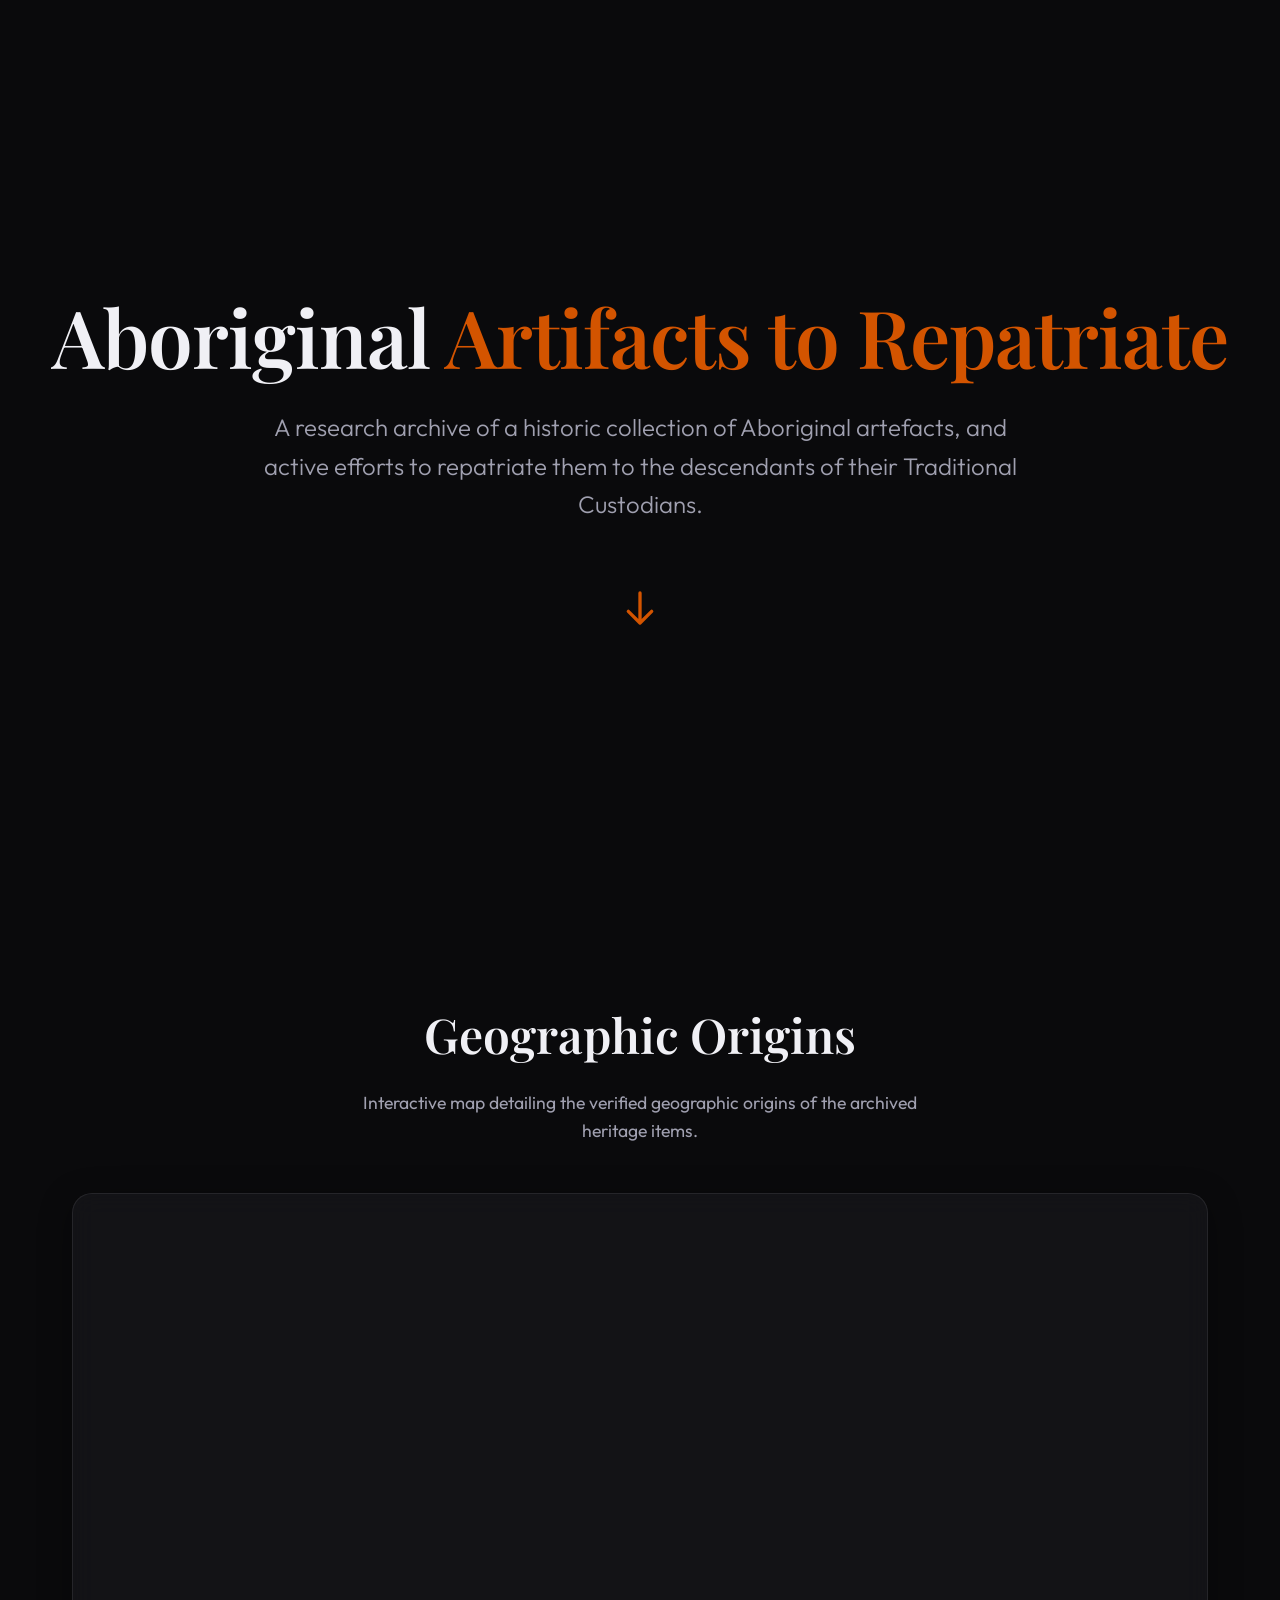
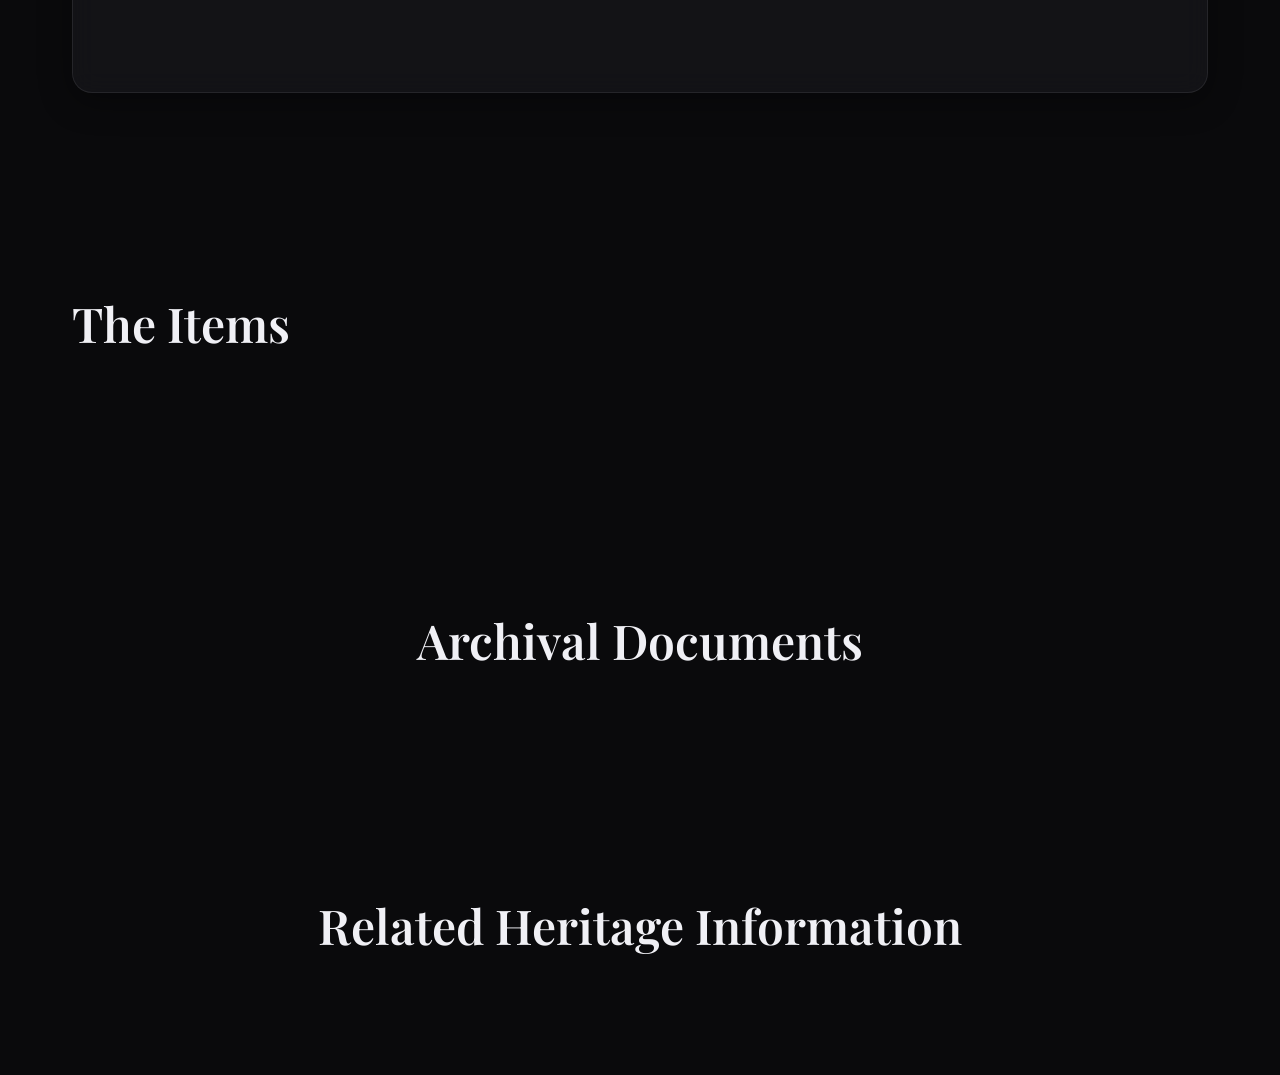
==== index.html @ 22905dd9 "Initialize secure heritage archive" ====
<!DOCTYPE html>
<html lang="en">
<head>
  <meta charset="UTF-8">
  <meta name="viewport" content="width=device-width, initial-scale=1.0">
  <title>Aboriginal Artifacts to Repatriate | Esma & Jim Rigby</title>
  
  <link rel="preconnect" href="https://fonts.googleapis.com">
  <link rel="preconnect" href="https://fonts.gstatic.com" crossorigin>
  <link href="https://fonts.googleapis.com/css2?family=Outfit:wght@300;400;600;800&family=Playfair+Display:ital,wght@0,600;1,600&display=swap" rel="stylesheet">
  
  <link rel="stylesheet" href="https://unpkg.com/leaflet@1.9.4/dist/leaflet.css" integrity="sha256-p4NxAoJBhIIN+hmNHrzRCf9tD/miZyoHS5obTRR9BMY=" crossorigin=""/>
  <link rel="stylesheet" href="styles.css">
</head>
<body>

  <!-- Hero Section -->
  <header class="hero">
    <div class="hero-content">
      <h1>Aboriginal <span>Artifacts to Repatriate</span></h1>
      <p class="subtitle" style="max-width: 800px; margin: 0 auto; line-height: 1.6;">A research archive of a historic collection of Aboriginal artefacts, and active efforts to repatriate them to the descendants of their Traditional Custodians.</p>
      <div class="scroll-indicator">
        <svg fill="none" stroke="currentColor" viewBox="0 0 24 24" xmlns="http://www.w3.org/2000/svg"><path stroke-linecap="round" stroke-linejoin="round" stroke-width="2" d="M19 14l-7 7m0 0l-7-7m7 7V3"></path></svg>
      </div>
    </div>
    <div class="hero-bg"></div>
  </header>

  <main>
    <!-- Map Section -->
    <section class="map-section">
      <div class="container">
        <h2>Geographic Origins</h2>
        <p class="section-desc">Interactive map detailing the verified geographic origins of the archived heritage items.</p>
        <div id="map" class="map-container glass-panel"></div>
      </div>
    </section>

    <!-- Artifacts Gallery -->
    <section class="gallery-section" id="gallery">
      <div class="container">
        <div style="display: flex; justify-content: space-between; align-items: flex-end; margin-bottom: 3rem;">
          <h2 style="margin-bottom: 0;">The Items</h2>
          <div style="display: flex; gap: 1rem;">
            <button id="return-map" style="background: transparent; border: 1px solid var(--glass-border); color: var(--text-main); padding: 0.5rem 1.5rem; border-radius: 20px; font-size: 1rem; cursor: pointer; font-family: var(--font-sans); transition: all 0.3s;" onmouseover="this.style.borderColor='var(--accent-1)'" onmouseout="this.style.borderColor='var(--glass-border)'" hidden>&uarr; Return to Map</button>
            <button id="clear-filter" style="background: var(--accent-1); border: none; color: white; padding: 0.5rem 1.5rem; border-radius: 20px; font-size: 1rem; cursor: pointer; font-family: var(--font-sans); transition: background 0.3s;" hidden>Show All Locations</button>
          </div>
        </div>
        <div class="grid" id="artifact-grid">
          <!-- Artifact Cards generated by JS -->
        </div>
      </div>
    </section>

    <!-- Printed Material Section -->
    <section class="documents-section">
      <div class="container">
        <h2>Archival Documents</h2>
        <div class="grid docs-grid" id="docs-grid">
          <!-- Docs generated by JS -->
        </div>
      </div>
    </section>

    <!-- Heritage Documents Section -->
    <section class="documents-section" style="background: var(--surface-bg);">
      <div class="container">
        <h2>Related Heritage Information</h2>
        <div class="grid docs-grid" id="heritage-grid">
          <!-- Heritage docs generated by JS -->
        </div>
      </div>
    </section>
  </main>

  <!-- Modal for Artifact Details -->
  <div id="artifact-modal" class="modal">
    <div class="modal-backdrop"></div>
    <div class="modal-content glass-panel">
      <button class="close-btn" id="close-modal">&times;</button>
      <div class="modal-body">
        <div class="modal-image-col">
          <button class="gallery-btn prev-btn" id="gallery-prev">&lt;</button>
          <img id="modal-image" src="" alt="">
          <button class="gallery-btn next-btn" id="gallery-next">&gt;</button>
        </div>
        <div class="modal-text-col">
          <h3 id="modal-title"></h3>
          <p class="modal-meta"><span id="modal-location"></span> • <span id="modal-date"></span></p>
          <div class="modal-desc" id="modal-desc"></div>
          <p class="modal-source"><strong>Source:</strong> <span id="modal-source"></span></p>
        </div>
      </div>
    </div>
  </div>

  <script src="https://unpkg.com/leaflet@1.9.4/dist/leaflet.js" integrity="sha256-20nQCchB9co0qIjJZRGuk2/Z9VM+kNiyxNV1lvTlZBo=" crossorigin=""></script>
  <script src="data.js"></script>
  <script src="app.js"></script>
</body>
</html>
---- styles.css ----
:root {
  --bg-dark: #0a0a0c;
  --bg-panel: rgba(25, 25, 30, 0.6);
  --bg-panel-hover: rgba(45, 45, 55, 0.8);
  --text-main: #f0f0f5;
  --text-muted: #a0a0b0;
  --accent-1: #d35400; /* Ochre / Terracotta */
  --accent-2: #e67e22;
  --glass-border: rgba(255, 255, 255, 0.08);
  --shadow: 0 8px 32px 0 rgba(0, 0, 0, 0.37);
  --blur: blur(12px);
  --font-sans: 'Outfit', sans-serif;
  --font-serif: 'Playfair Display', serif;
}

* {
  box-sizing: border-box;
  margin: 0;
  padding: 0;
}

body {
  background-color: var(--bg-dark);
  color: var(--text-main);
  font-family: var(--font-sans);
  line-height: 1.6;
  overflow-x: hidden;
}

.container {
  max-width: 1200px;
  margin: 0 auto;
  padding: 0 2rem;
}

h1, h2, h3 {
  font-family: var(--font-serif);
  font-weight: 600;
}

/* HERO SECTION */
.hero {
  position: relative;
  height: 100vh;
  display: flex;
  align-items: center;
  justify-content: center;
  text-align: center;
  overflow: hidden;
}

.hero-bg {
  position: absolute;
  top: 0; left: 0; w: 100%; height: 100%;
  background: radial-gradient(circle at center, rgba(211,84,0,0.15) 0%, var(--bg-dark) 70%);
  z-index: 1;
}

.hero-content {
  position: relative;
  z-index: 2;
  animation: fadeIn 1.5s ease-out;
}

.hero h1 {
  font-size: 5rem;
  letter-spacing: -1px;
  margin-bottom: 0.5rem;
}

.hero h1 span {
  color: var(--accent-1);
}

.subtitle {
  font-size: 1.5rem;
  color: var(--text-muted);
  font-weight: 300;
}

.scroll-indicator {
  margin-top: 4rem;
  width: 40px;
  height: 40px;
  color: var(--accent-1);
  margin-left: auto;
  margin-right: auto;
  animation: bounce 2s infinite;
}

/* GLASS PANEL UTILITY */
.glass-panel {
  background: var(--bg-panel);
  backdrop-filter: var(--blur);
  -webkit-backdrop-filter: var(--blur);
  border: 1px solid var(--glass-border);
  border-radius: 20px;
  box-shadow: var(--shadow);
}

section {
  padding: 6rem 0;
}

section h2 {
  font-size: 3rem;
  margin-bottom: 1rem;
  text-align: center;
  color: var(--text-main);
}

.section-desc {
  text-align: center;
  color: var(--text-muted);
  font-size: 1.1rem;
  margin-bottom: 3rem;
  max-width: 600px;
  margin-left: auto;
  margin-right: auto;
}

/* MAP */
.map-container {
  height: 500px;
  width: 100%;
  overflow: hidden;
}

/* GALLERY GRID */
.grid {
  display: grid;
  grid-template-columns: repeat(auto-fill, minmax(320px, 1fr));
  gap: 2rem;
}

.card {
  cursor: pointer;
  overflow: hidden;
  transition: all 0.4s cubic-bezier(0.175, 0.885, 0.32, 1.275);
  display: flex;
  flex-direction: column;
}

.card:hover {
  transform: translateY(-10px);
  background: var(--bg-panel-hover);
  border-color: var(--accent-1);
}

.card-img {
  width: 100%;
  height: 240px;
  overflow: hidden;
}

.card-img img {
  width: 100%;
  height: 100%;
  object-fit: cover;
  transition: transform 0.6s ease;
}

.card:hover .card-img img {
  transform: scale(1.05);
}

.card-content {
  padding: 1.5rem;
}

.card-title {
  font-size: 1.5rem;
  margin-bottom: 0.5rem;
}

.card-meta {
  font-size: 0.9rem;
  color: var(--accent-2);
  margin-bottom: 1rem;
  font-weight: 600;
  text-transform: uppercase;
  letter-spacing: 1px;
}

.card-desc {
  color: var(--text-muted);
  font-size: 0.95rem;
  display: -webkit-box;
  -webkit-line-clamp: 3;
  -webkit-box-orient: vertical;
  overflow: hidden;
}

/* MODAL */
.modal {
  position: fixed;
  top: 0; left: 0; width: 100%; height: 100%;
  z-index: 1000;
  display: flex;
  align-items: center;
  justify-content: center;
  opacity: 0;
  pointer-events: none;
  transition: opacity 0.4s ease;
}

.modal.active {
  opacity: 1;
  pointer-events: all;
}

.modal-backdrop {
  position: absolute;
  top: 0; left: 0; width: 100%; height: 100%;
  background: rgba(0, 0, 0, 0.8);
  backdrop-filter: blur(5px);
}

.modal-content {
  position: relative;
  width: 90%;
  max-width: 1100px;
  height: 80vh;
  overflow: hidden;
  z-index: 1001;
  transform: translateY(20px);
  transition: transform 0.4s ease;
}

.modal-body {
  display: flex;
  flex-direction: row;
  width: 100%;
  height: 100%;
}

.modal.active .modal-content {
  transform: translateY(0);
}

.close-btn {
  position: absolute;
  top: 1rem; right: 1rem;
  background: rgba(0,0,0,0.5);
  border: none;
  color: white;
  font-size: 2rem;
  width: 40px; height: 40px;
  border-radius: 50%;
  cursor: pointer;
  z-index: 10;
  transition: background 0.3s;
}
.close-btn:hover { background: var(--accent-1); }

.modal-image-col {
  width: 50%;
  flex: 0 0 50%;
  background: #000;
  position: relative;
  display: flex;
  align-items: center;
  justify-content: center;
}

.gallery-btn {
  position: absolute;
  top: 50%;
  transform: translateY(-50%);
  background: rgba(0,0,0,0.5);
  border: none;
  color: white;
  font-size: 1.5rem;
  width: 40px; height: 40px;
  border-radius: 50%;
  cursor: pointer;
  z-index: 10;
  transition: background 0.3s;
  display: flex;
  align-items: center;
  justify-content: center;
}
.gallery-btn:hover { background: var(--accent-1); }
.prev-btn { left: 1rem; }
.next-btn { right: 1rem; }
.gallery-btn[hidden] { display: none !important; }

.modal-image-col img {
  width: 100%;
  height: 100%;
  object-fit: contain;
  max-height: 80vh;
}

.modal-text-col {
  width: 50%;
  flex: 0 0 50%;
  padding: 3rem;
  overflow-y: auto;
  height: 100%;
}

.modal-text-col h3 {
  font-size: 2.2rem;
  margin-bottom: 0.5rem;
}

.modal-meta {
  color: var(--accent-2);
  margin-bottom: 2rem;
  font-weight: 600;
  text-transform: uppercase;
  letter-spacing: 1px;
}

.modal-desc {
  font-size: 1.1rem;
  color: var(--text-muted);
  line-height: 1.8;
  margin-bottom: 2rem;
}

/* ANIMATIONS */
@keyframes fadeIn {
  from { opacity: 0; transform: translateY(30px); }
  to { opacity: 1; transform: translateY(0); }
}

@keyframes bounce {
  0%, 20%, 50%, 80%, 100% { transform: translateY(0); }
  40% { transform: translateY(-20px); }
  60% { transform: translateY(-10px); }
}

@media (max-width: 768px) {
  .hero h1 { font-size: 3rem; }
  .modal-body { flex-direction: column; }
  .modal-image-col { width: 100%; height: 30vh; flex: 0 0 auto; }
  .modal-image-col img { max-height: 30vh; }
  .modal-text-col { width: 100%; padding: 2rem; flex: 1 1 auto; }
}
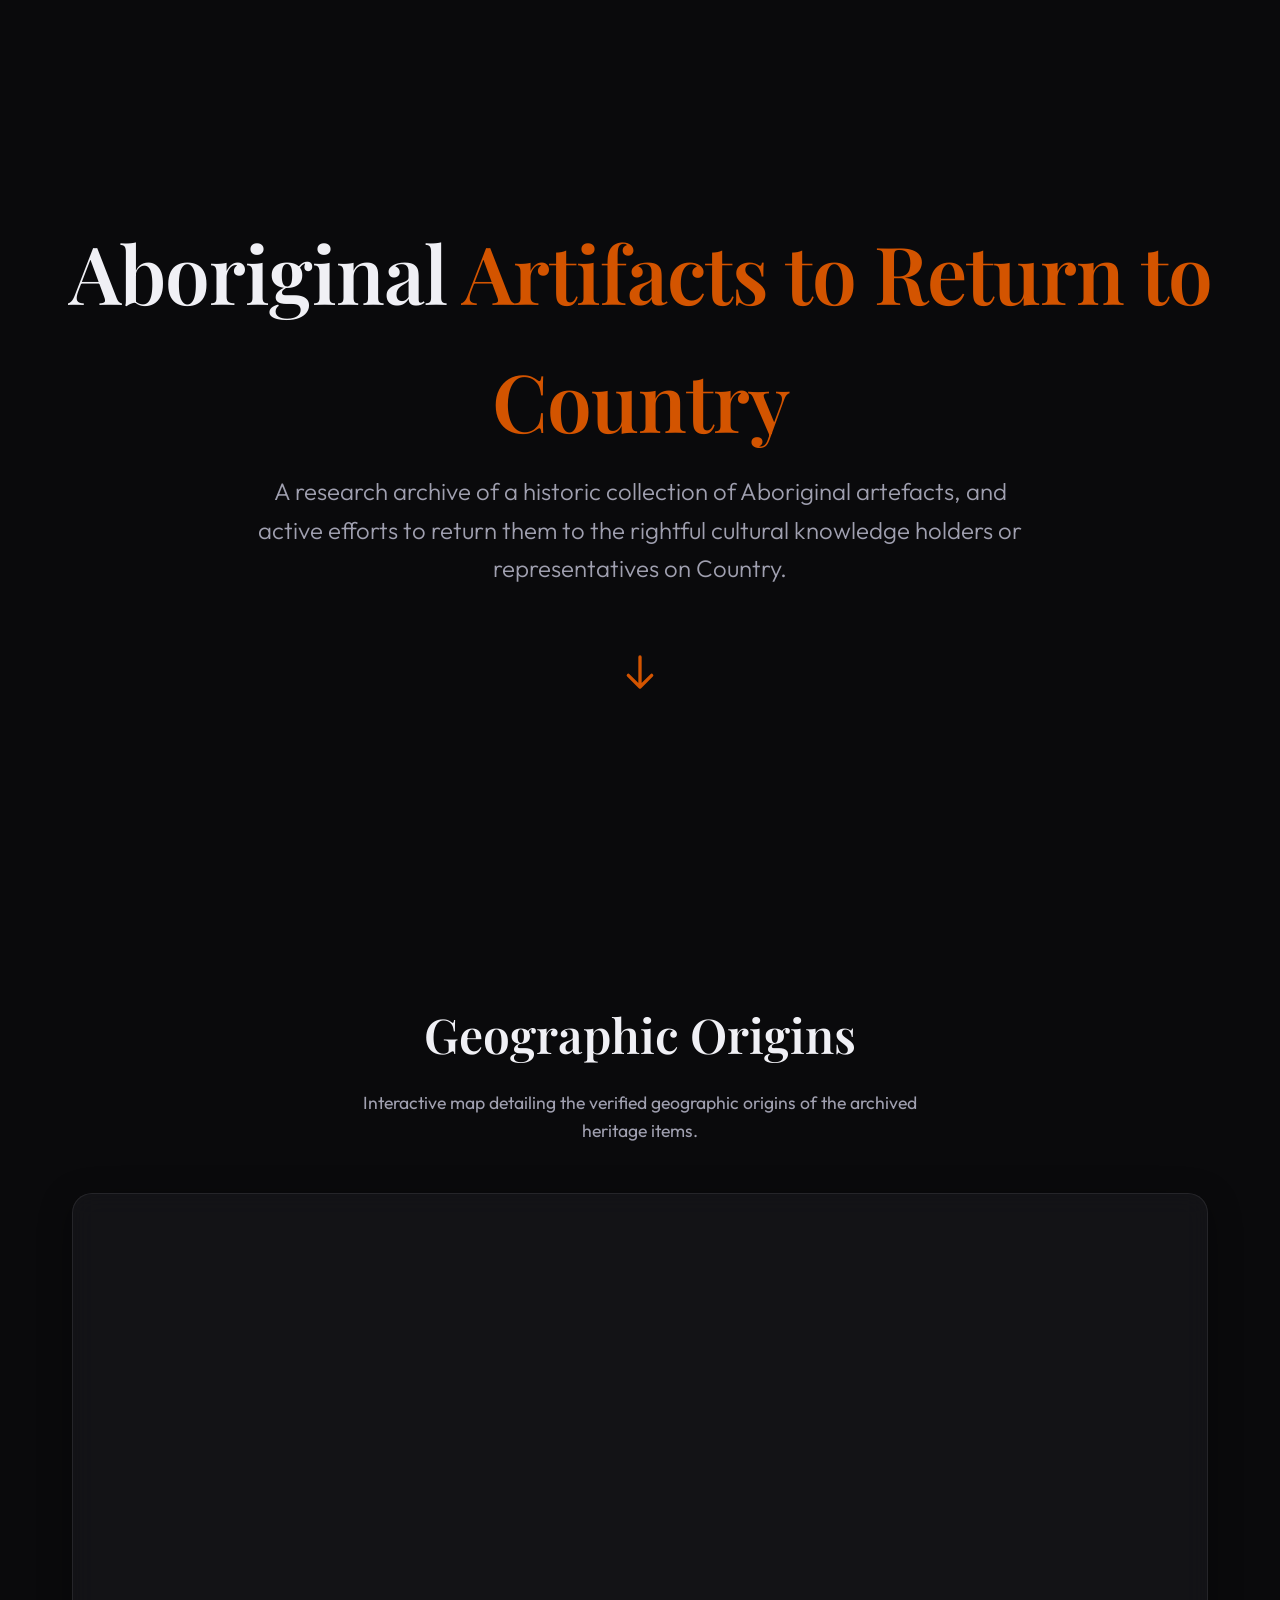
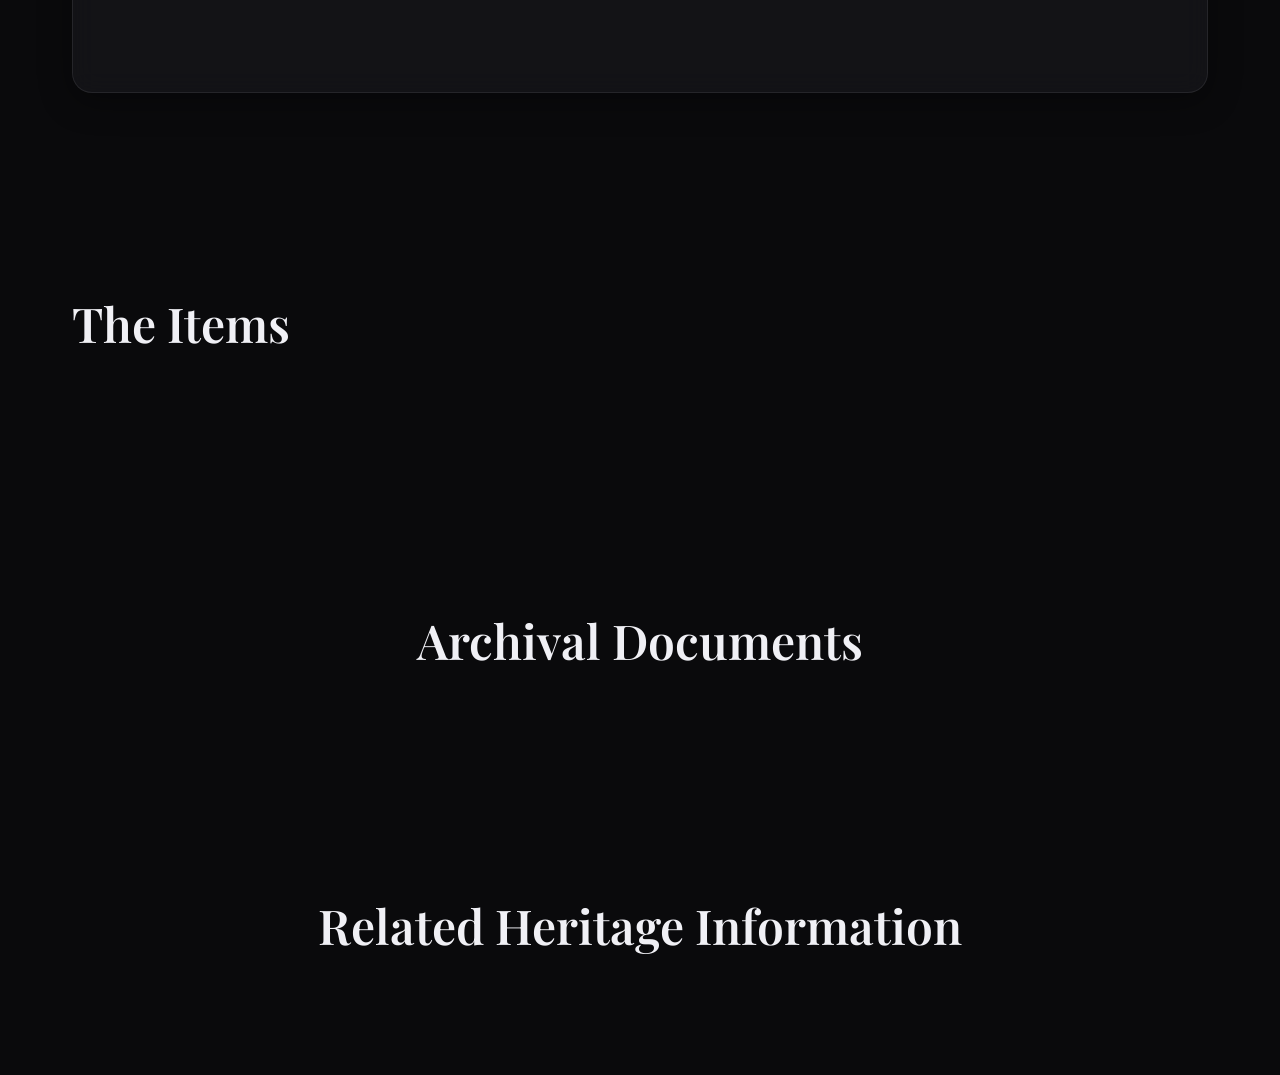
==== commit 19f2e5f0: "Refine terminology to 'return to Country' per expert advice" ====
--- a/index.html
+++ b/index.html
@@ -3,7 +3,7 @@
 <head>
   <meta charset="UTF-8">
   <meta name="viewport" content="width=device-width, initial-scale=1.0">
-  <title>Aboriginal Artifacts to Repatriate | Esma & Jim Rigby</title>
+  <title>Aboriginal Artifacts to Return to Country | Esma & Jim Rigby</title>
   
   <link rel="preconnect" href="https://fonts.googleapis.com">
   <link rel="preconnect" href="https://fonts.gstatic.com" crossorigin>
@@ -17,8 +17,8 @@
   <!-- Hero Section -->
   <header class="hero">
     <div class="hero-content">
-      <h1>Aboriginal <span>Artifacts to Repatriate</span></h1>
-      <p class="subtitle" style="max-width: 800px; margin: 0 auto; line-height: 1.6;">A research archive of a historic collection of Aboriginal artefacts, and active efforts to repatriate them to the descendants of their Traditional Custodians.</p>
+      <h1>Aboriginal <span>Artifacts to Return to Country</span></h1>
+      <p class="subtitle" style="max-width: 800px; margin: 0 auto; line-height: 1.6;">A research archive of a historic collection of Aboriginal artefacts, and active efforts to return them to the rightful cultural knowledge holders or representatives on Country.</p>
       <div class="scroll-indicator">
         <svg fill="none" stroke="currentColor" viewBox="0 0 24 24" xmlns="http://www.w3.org/2000/svg"><path stroke-linecap="round" stroke-linejoin="round" stroke-width="2" d="M19 14l-7 7m0 0l-7-7m7 7V3"></path></svg>
       </div>
